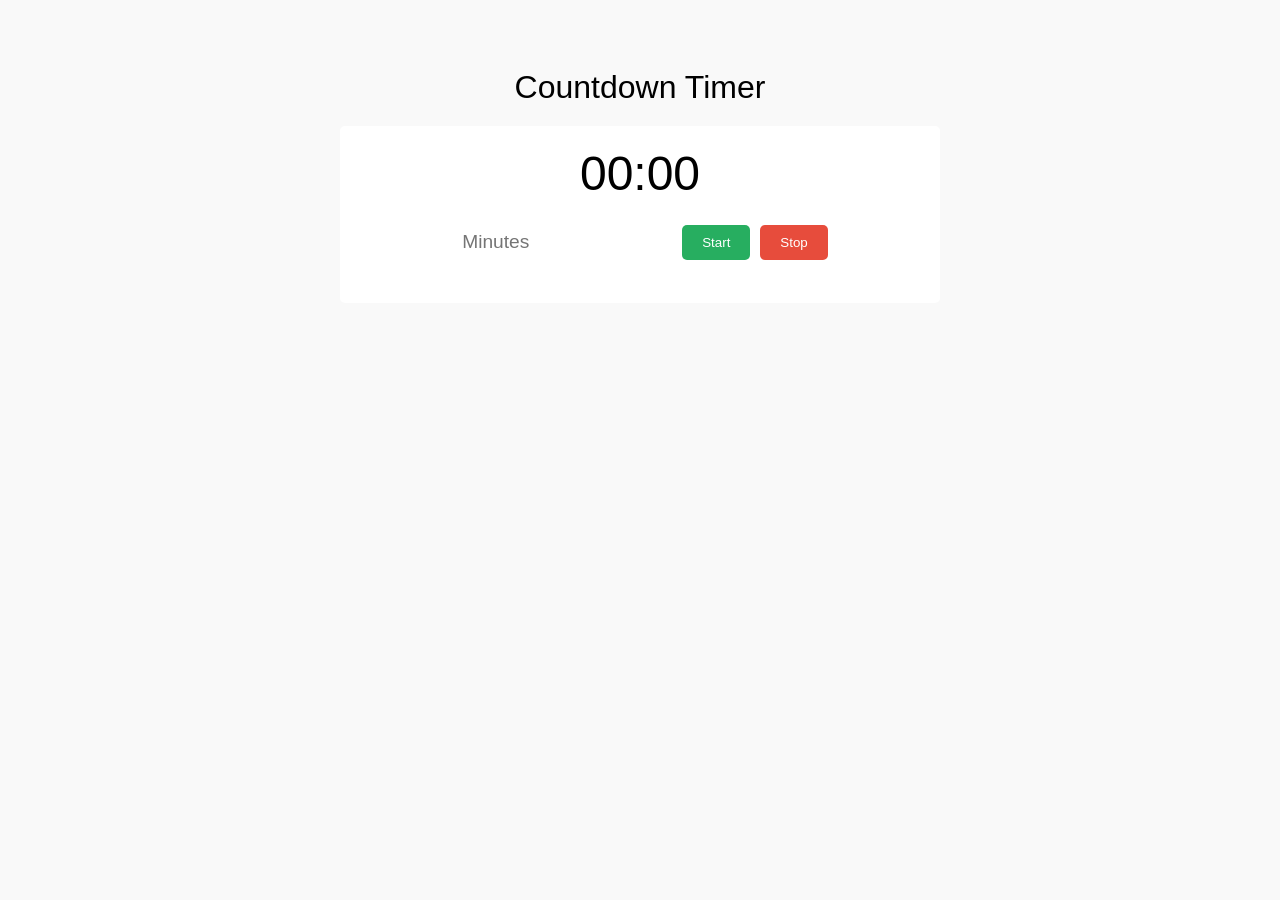
==== countDownTimer/index.html @ 248cfb5f "Added all the necessary folder" ====
<!DOCTYPE html>
<html lang="en">
<head>
  <meta charset="UTF-8">
  <meta name="viewport" content="width=device-width, initial-scale=1.0">
  <title>Document</title>
  <link rel="stylesheet" href="style.css">
</head>
<body>
  <div class="container">
  <h1>Countdown Timer</h1>
  <div id="app">
    <div class="timer">
      <span id="minutes">00</span>:<span id="seconds">00</span>
    </div>
    <form>
      <div class="form-group">
        <input type="number" id="minutes-input" placeholder="Minutes" min="1" max="60">
        <button type="submit" id="start-btn">Start</button>
        <button type="button" id="stop-btn">Stop</button>
      </div>
    </form>
  </div>
</div>
</body>
</html>
---- countDownTimer/style.css ----
body {
  background-color: #f9f9f9;
  font-family: 'Roboto', sans-serif;
}

.container {
  max-width: 600px;
  margin: 0 auto;
  padding: 40px;
}

h1 {
  text-align: center;
  font-weight: 400;
  margin-bottom: 20px;
}

#app {
  background-color: #fff;
  border-radius: 5px;
  padding: 20px;
}

.timer {
  font-size: 3rem;
  text-align: center;
  margin-bottom: 20px;
}

.form-group {
  display: flex;
  justify-content: center;
  align-items: center;
  margin-bottom: 20px;
}

input[type="number"] {
  font-size: 1.2rem;
  padding: 10px;
  border: none;
  border-radius: 5px;
  margin-right: 10px;
  width: 200px;
}

button#start-btn {
  background-color: #27ae60;
  color: #fff;
  border: none;
  border-radius: 5px;
  padding: 10px 20px;
  cursor: pointer;
  transition: background-color 0.3s ease-in-out;
}

button#start-btn:hover {
  background-color: #2ecc71;
}

button#stop-btn {
  background-color: #e74c3c;
  color: #fff;
  border: none;
  border-radius: 5px;
  padding: 10px 20px;
  margin-left: 10px;
  cursor: pointer;
  transition: background-color 0.3s ease-in-out;
}

button#stop-btn:hover {
  background-color: #c0392b;
}
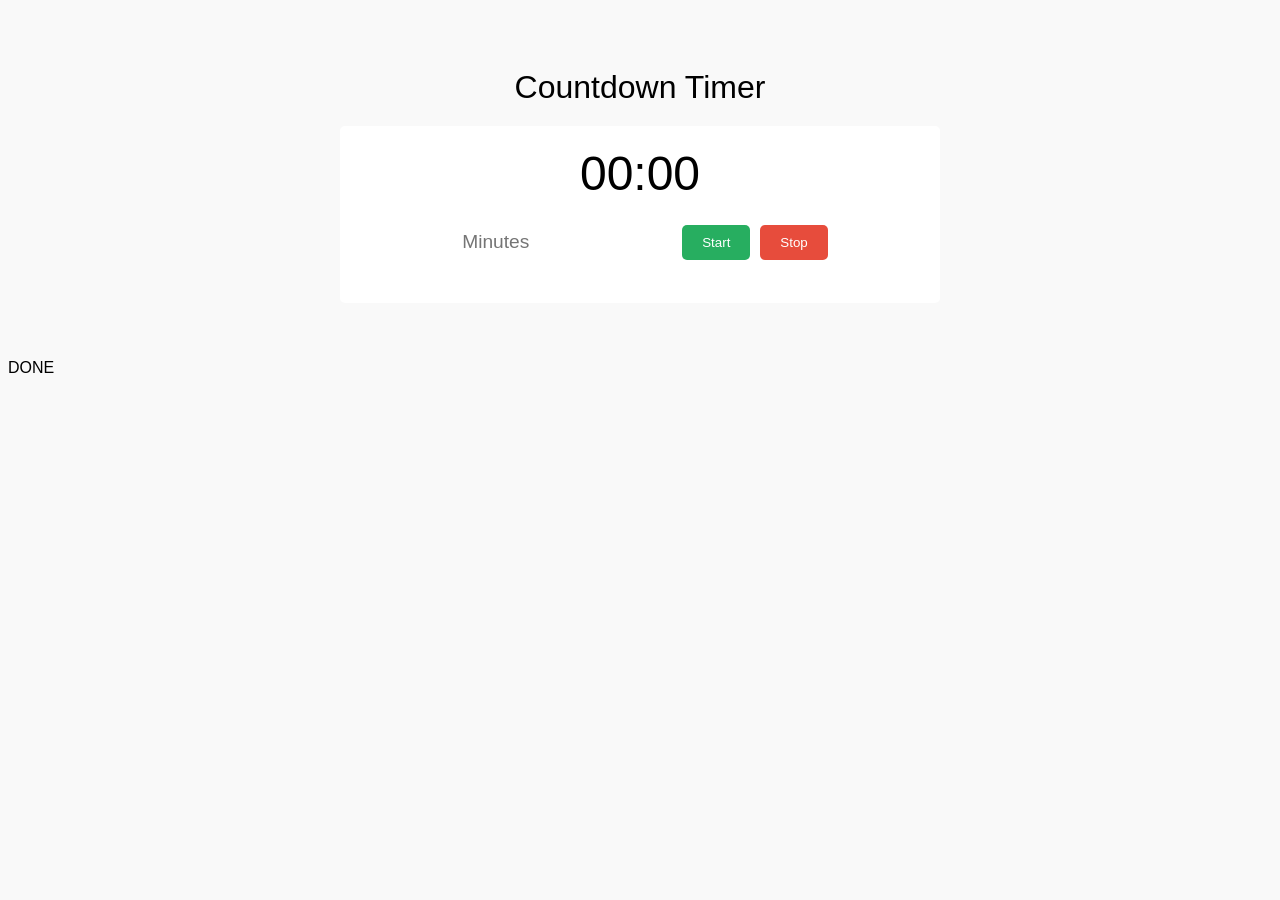
==== commit cda8bc82: "add README.md file" ====
--- a/countDownTimer/index.html
+++ b/countDownTimer/index.html
@@ -15,12 +15,22 @@
     </div>
     <form>
       <div class="form-group">
-        <input type="number" id="minutes-input" placeholder="Minutes" min="1" max="60">
+        <input type="number" id="minutes-input" placeholder="Minutes" min="1">
         <button type="submit" id="start-btn">Start</button>
         <button type="button" id="stop-btn">Stop</button>
       </div>
     </form>
   </div>
 </div>
+
+
+  <audio id="alarm">
+    <source src="alarm.mp3" type="audio/mpeg">
+  </audio>
+
+
+                                                              <p>DONE</p>
+
+  <script src="script.js"></script>
 </body>
 </html>
